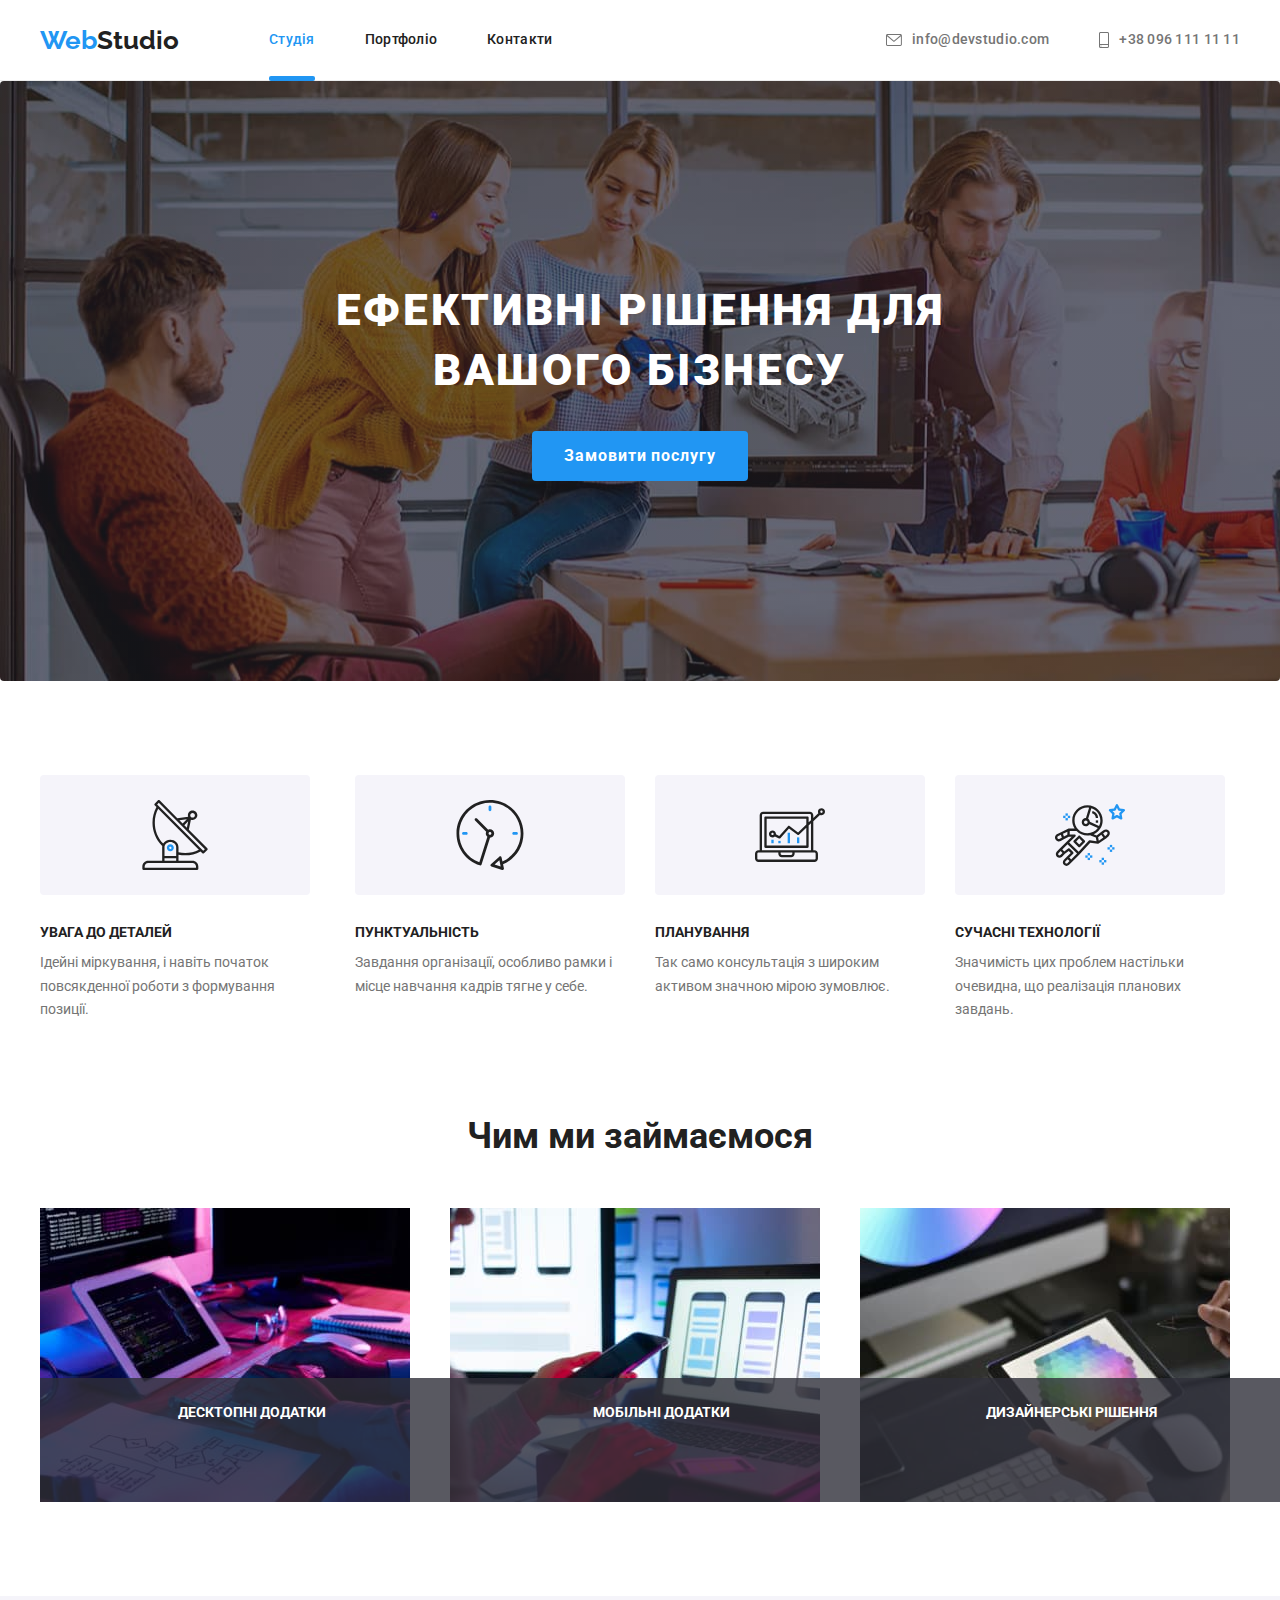
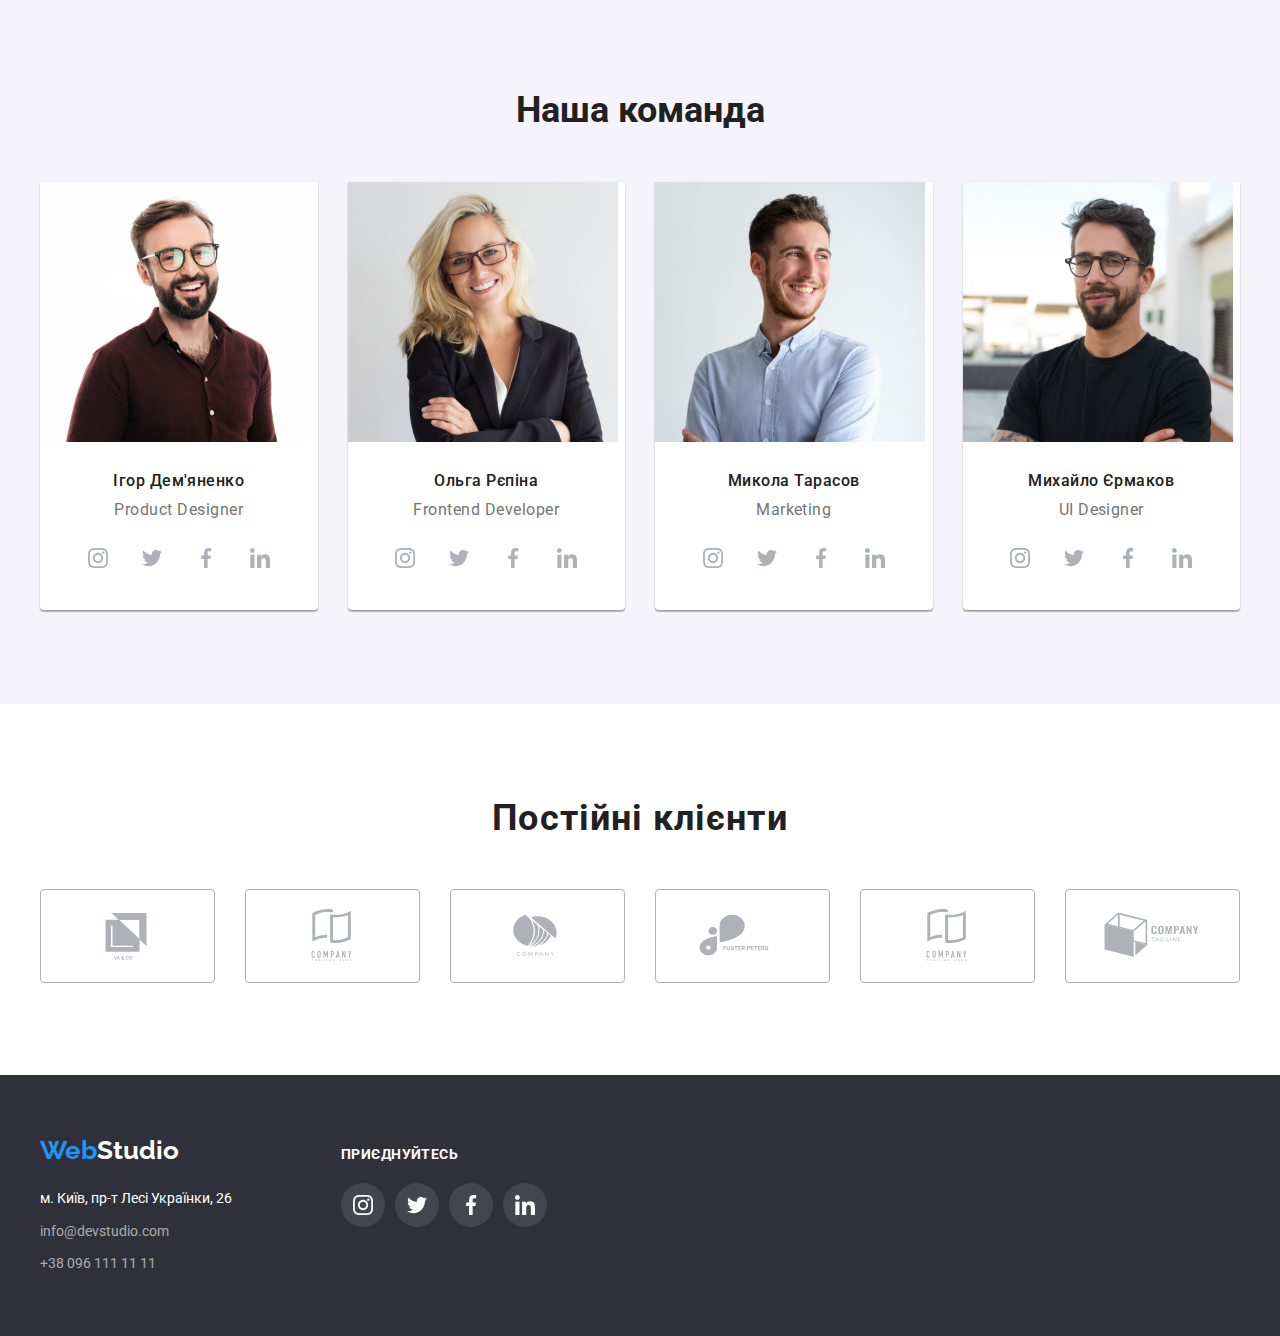
==== index.html @ 29f0654b "start" ====
<!DOCTYPE html>
<html lang="uk">
<head>
    <meta charset="UTF-8">
    <meta http-equiv="X-UA-Compatible" content="IE=edge">
    <meta name="viewport" content="width=device-width, initial-scale=1.0">
    <title>Студія</title>
    <link rel="preconnect" href="https://fonts.googleapis.com">
    <link rel="preconnect" href="https://fonts.gstatic.com" crossorigin>
    <link href="https://fonts.googleapis.com/css2?family=Raleway:wght@700&family=Roboto:wght@400;500;700;900&display=swap" rel="stylesheet">
    <link rel="stylesheet" href="https://cdnjs.cloudflare.com/ajax/libs/modern-normalize/1.1.0/modern-normalize.min.css"
        integrity="sha512-wpPYUAdjBVSE4KJnH1VR1HeZfpl1ub8YT/NKx4PuQ5NmX2tKuGu6U/JRp5y+Y8XG2tV+wKQpNHVUX03MfMFn9Q=="
        crossorigin="anonymous" referrerpolicy="no-referrer" />
    <link rel="stylesheet" href="./css/styles.css">
    <link rel="stylesheet" href="./css/reset.css">
</head>
<body>
    <!-- header -->
    <header class="header">
        <div class="countainer">
        <div class="main-nav">
            <nav class="main-nav">
                <a class="main-logo" href="./index.html">
                    <span lang="en" class="web">Web</span><span lang="en" class="studio">Studio</span>
                </a>
                <ul class="site-nav list">
                    <li class="item"><a href="./index.html" class="link current" style="padding: 24px 0 25px 0;">Студія</a></li>
                    <li class="item"><a href="./portfolio.html" class="link" style="padding: 24px 0 25px 0;">Портфоліо</a></li>
                    <li class="item"><a href="" class="link" style="padding: 24px 0 25px 0;">Контакти</a></li>
                </ul>
            </nav>
            <ul class="contact auth-nav">
                <li class="item">
                    <a href="mailto:info@devstudio.com" class="auth-link link">
                        <svg class="auth-icon" width="16" height="12px">
                            <use href="./images/icon.svg#icon-envelope"></use>
                        </svg> info@devstudio.com</a>
                </li>
                <li class="item">
                    <a href="tel:+380961111111" class="auth-link link">
                        <svg class="auth-icon" width="10px" height="16px">
                            <use href="./images/icon.svg#icon-smartphone"></use>
                        </svg> +38 096 111 11 11
                    </a>
                </li>
            </ul>
        </div>
        </div>
            
            
    </header>
    <!-- main -->
    <main>
        <section class="hero">
            <div class="countainer">
                <h1 class="hero-title">Ефективні рішення для вашого бізнесу</h1>
                <button type="button" class="hero-button" data-modal-open >Замовити послугу</button>
        </section>
        <section class="section">
            <div class="countainer">
                <h2 hidden> особливості </h2>
                <ul class="particular-list">
                    <li class="particular-item">
                        <div class="particular-content">
                            <svg class="particular-icon" width="70px" height="70px">
                                <use href="./images/icon.svg#icon-antenna-1"></use>
                            </svg>
                        </div>
                            <h3 class="particular-title">УВАГА ДО ДЕТАЛЕЙ</h3>
                            <p class="particular-txt">
                                Ідейні міркування, і навіть початок повсякденної роботи з формування позиції.
                            </p>
                    </li>
                    <li class="particular-item">
                        <div class="particular-content">
                            <svg class="particular-icon" width="70px" height="70px">
                                <use href="./images/icon.svg#icon-clock-1"></use>
                            </svg>
                        </div>
                            <h3 class="particular-title">ПУНКТУАЛЬНІСТЬ</h3>
                            <p class="particular-txt">
                                Завдання організації, особливо рамки і місце навчання кадрів тягне у себе.
                            </p>
                    </li>
                    <li class="particular-item">
                        <div class="particular-content">
                            <svg class="particular-icon" width="70px" height="70px">
                                <use href="./images/icon.svg#icon-diagram-1"></use>
                            </svg>
                        </div>
                            <h3 class="particular-title">ПЛАНУВАННЯ</h3>
                            <p class="particular-txt">
                                Так само консультація з широким активом значною мірою зумовлює.
                            </p>
                    </li>
                    <li class="particular-item">
                        <div class="particular-content">
                            <svg class="particular-icon" width="70px" height="70px">
                                <use href="./images/icon.svg#icon-astronaut-1"></use>
                            </svg>
                        </div>
                            <h3 class="particular-title">СУЧАСНІ ТЕХНОЛОГІЇ</h3>
                            <p class="particular-txt">
                                Значимість цих проблем настільки очевидна, що реалізація планових завдань.
                            </p>
                    </li>
            </div>
        </section>
        <section class="work">
            <div class="countainer">
                <h2 class="work-title">Чим ми займаємося</h2>
                <ul class="work-pic">
                    <li class="work-item">
                        <div class="work-bottom-wrap">
                            <img src="./images/first.jpg" alt="Десктопні додатки" width="370" />
                            <p class="work-bottom-text">Десктопні додатки</p>
                        </div>
                    </li>
                    <li class="work-item">
                        <div class="work-bottom-wrap">
                            <img src="./images/second.jpg" alt="мобільні додатки" width="370" />
                            <p class="work-bottom-text">Мобільні додатки</p>
                        </div>
                    </li>
                    <li class="work-item">
                        <div class="work-bottom-wrap">
                            <img src="./images/third.jpg" alt="дизайнерські рішення" width="370" />
                            <p class="work-bottom-text">Дизайнерські рішення</p>
                        </div>
                    </li>
                </ul>
            </div>
        </section>

        <section class="team section">
            <div class="countainer">
                <h2 class="team-title">Наша команда</h2>
                <ul class="team-pic">
                    <li class="team-item">
                        <img src="./images/Ihor.jpg" alt="Ihor" width="270" />
                        <div class="team-names">
                        <h3 class="name">Ігор Дем'яненко</h3>
                        <p class="job">Product Designer</p>
                        <ul class="name-soc-list list">
                            <li class="name-soc-item">
                                <a href="" class="name-soc-link link">
                                    <svg class="name-soc-icon" width="20px" height="20px">
                                        <use href="./images/icon.svg#icon-instagram"></use>
                                    </svg>
                                </a>
                            </li>
                            <li class="name-soc-item">
                                <a href="" class="name-soc-link link">
                                    <svg class="name-soc-icon" width="20px" height="20px">
                                        <use href="./images/icon.svg#icon-twitter"></use>
                                    </svg>
                                </a>
                            </li>
                            <li class="name-soc-item">
                                <a href="" class="name-soc-link link">
                                    <svg class="name-soc-icon" width="20px" height="20px">
                                        <use href="./images/icon.svg#icon-facebook"></use>
                                    </svg>
                                </a>
                            </li>
                            <li class="name-soc-item">
                                <a href="" class="name-soc-link link">
                                    <svg class="name-soc-icon" width="20px" height="20px">
                                        <use href="./images/icon.svg#icon-linkedin"></use>
                                    </svg>
                                </a>
                            </li>
                        </ul>
                        </div>
                    </li>
                    <li class="team-item">
                        <img src="./images/Olha.jpg" alt="Olha" width="270" />
                        <div class="team-names">
                        <h3 class="name">Ольга Рєпіна</h3>
                        <p class="job">Frontend Developer</p>
                        <ul class="name-soc-list list">
                            <li class="name-soc-item">
                                <a href="" class="name-soc-link link">
                                    <svg class="name-soc-icon" width="20px" height="20px">
                                        <use href="./images/icon.svg#icon-instagram"></use>
                                    </svg>
                                </a>
                            </li>
                            <li class="name-soc-item">
                                <a href="" class="name-soc-link link">
                                    <svg class="name-soc-icon" width="20px" height="20px">
                                        <use href="./images/icon.svg#icon-twitter"></use>
                                    </svg>
                                </a>
                            </li>
                            <li class="name-soc-item">
                                <a href="" class="name-soc-link link">
                                    <svg class="name-soc-icon" width="20px" height="20px">
                                        <use href="./images/icon.svg#icon-facebook"></use>
                                    </svg>
                                </a>
                            </li>
                            <li class="name-soc-item">
                                <a href="" class="name-soc-link link">
                                    <svg class="name-soc-icon" width="20px" height="20px">
                                        <use href="./images/icon.svg#icon-linkedin"></use>
                                    </svg>
                                </a>
                            </li>
                        </ul>
                        </div>
                    </li>
                    <li class="team-item">
                        <img src="./images/Nick.jpg" alt="Nick" width="270" />
                        <div class="team-names">
                        <h3 class="name">Микола Тарасов</h3>
                        <p class="job">Marketing</p>
                        <ul class="name-soc-list list">
                            <li class="name-soc-item">
                                <a href="" class="name-soc-link link">
                                    <svg class="name-soc-icon" width="20px" height="20px">
                                        <use href="./images/icon.svg#icon-instagram"></use>
                                    </svg>
                                </a>
                            </li>
                            <li class="name-soc-item">
                                <a href="" class="name-soc-link link">
                                    <svg class="name-soc-icon" width="20px" height="20px">
                                        <use href="./images/icon.svg#icon-twitter"></use>
                                    </svg>
                                </a>
                            </li>
                            <li class="name-soc-item">
                                <a href="" class="name-soc-link link">
                                    <svg class="name-soc-icon" width="20px" height="20px">
                                        <use href="./images/icon.svg#icon-facebook"></use>
                                    </svg>
                                </a>
                            </li>
                            <li class="name-soc-item">
                                <a href="" class="name-soc-link link">
                                    <svg class="name-soc-icon" width="20px" height="20px">
                                        <use href="./images/icon.svg#icon-linkedin"></use>
                                    </svg>
                                </a>
                            </li>
                        </ul>
                        </div>
                    </li>
                    <li class="team-item">
                        <img src="./images/Michael.jpg" alt="Michael" width="270" />
                        <div class="team-names">
                        <h3 class="name">Михайло Єрмаков</h3>
                        <p class="job">UI Designer</p>
                        <ul class="name-soc-list list">
                            <li class="name-soc-item">
                                <a href="" class="name-soc-link link">
                                    <svg class="name-soc-icon" width="20px" height="20px">
                                        <use href="./images/icon.svg#icon-instagram"></use>
                                    </svg>
                                </a>
                            </li>
                            <li class="name-soc-item">
                                <a href="" class="name-soc-link link">
                                    <svg class="name-soc-icon" width="20px" height="20px">
                                        <use href="./images/icon.svg#icon-twitter"></use>
                                    </svg>
                                </a>
                            </li>
                            <li class="name-soc-item">
                                <a href="" class="name-soc-link link">
                                    <svg class="name-soc-icon" width="20px" height="20px">
                                        <use href="./images/icon.svg#icon-facebook"></use>
                                    </svg>
                                </a>
                            </li>
                            <li class="name-soc-item">
                                <a href="" class="name-soc-link link">
                                    <svg class="name-soc-icon" width="20px" height="20px">
                                        <use href="./images/icon.svg#icon-linkedin"></use>
                                    </svg>
                                </a>
                            </li>
                        </ul>
                        </div>
                    </li>
                
                </ul>
            </div>
        </section>
        <section class= "regular-customers section">
            <div class="countainer">
                <h2 class="customers-title">Постійні клієнти</h2>
                <ul class="customers-list list">
                    <li class="customers-item">
                        <a href="" class="customers-link link">
                            <svg class="customers-icon" width="160" height="60">
                                <use href="./images/icon.svg#icon-ya-co">

                                </use>
                            </svg>
                        </a>
                    </li>
                    <li class="customers-item">
                        <a href="" class="customers-link link">
                            <svg class="customers-icon" width="160" height="60">
                                <use href="./images/icon.svg#icon-company-tagline"></use>
                            </svg>
                        </a>
                    </li>
                    <li class="customers-item">
                        <a href="" class="customers-link link">
                            <svg class="customers-icon" width="160" height="60">
                                <use href="./images/icon.svg#icon-company"></use>
                            </svg>
                        </a>
                    </li>
                    <li class="customers-item">
                        <a href="" class="customers-link link">
                            <svg class="customers-icon" width="160" height="60">
                                <use href="./images/icon.svg#icon-foster"></use>
                            </svg>
                        </a>
                    </li>
                    <li class="customers-item">
                        <a href="" class="customers-link link">
                            <svg class="customers-icon" width="160" height="60">
                                <use href="./images/icon.svg#icon-company-tagline"></use>
                            </svg>
                        </a>
                    </li>
                    <li class="customers-item">
                        <a href="" class="customers-link link">
                            <svg class="customers-icon" width="160" height="60">
                                <use href="./images/icon.svg#icon-Tag"></use>
                            </svg>
                        </a>
                    </li>
                </ul>
            </div>

        </section>
    </main>
    <!-- footer -->
    <footer class="page-footer ">
          <div class="countainer footer-countainer">
                <div class="footer-address">
                    <a href="./index.html">
                        <span lang="en" class="web">Web</span><span lang="en" class="studio-footer">Studio</span>
                    </a>
                    <address>
                        <ul class="address-page" style="font-style: normal;">
                            <li style="margin-bottom: 9px;">
                                <a class="street" href="https://goo.gl/maps/V4T1d4C4mNGTJnJD9" target="_blank" rel="noopener noreferrer"> м.
                                    Київ, пр-т Лесі Українки, 26</a>
                            </li>
                            <li style="margin-bottom: 9px;">
                                <a class="link" href="mailto:info@devstudio.com">info@devstudio.com</a>
                            </li>
                            <li>
                                <a class="link" href="tel:+380961111111">+38 096 111 11 11</a>
                            </li>
                        </ul>
                    </address>
                </div>
                <div class="footer-social">
                    <h2 class="soc-title">приєднуйтесь</h2>
                    <ul class="footer-soc-list">
                        <li class="footer-soc-item">
                            <a href="" class="footer-soc-link link">
                                <svg class="footer-soc-icon" width="20" height="20">
                                    <use href="./images/icon.svg#icon-instagram"></use>
                                </svg>
                            </a>
                        </li>
                        <li class="footer-soc-item"><a href="" class="footer-soc-link link">
                                <svg class="footer-soc-icon" width="20" height="20">
                                    <use href="./images/icon.svg#icon-twitter"></use>
                                </svg>
                            </a>
                        </li>
                        <li class="footer-soc-item">
                            <a href="" class="footer-soc-link link">
                                <svg class="footer-soc-icon" width="20" height="20">
                                    <use href="./images/icon.svg#icon-facebook"></use>
                                </svg>
                            </a>
                        </li>
                        <li class="footer-soc-item">
                            <a href="" class="footer-soc-link link">
                                <svg class="footer-soc-icon" width="20" height="20">
                                    <use href="./images/icon.svg#icon-linkedin"></use>
                                </svg>
                            </a>
                        </li>
                    </ul>
                </div>
          </div>
    </footer>
    <div div class="backdrop is-hidden" data-modal>
        <div class="modal">
    
            <button type="button" class="button-look" data-modal-close><svg class="button-hero-icon" width="11px"
                    height="11px">
                    <use href="./images/x.svg#icon-Vector"></use>
                </svg></button>
        </div>
    </div>
    </div>
    <script src="https://unpkg.com/aos@2.3.1/dist/aos.js"></script>
    <script>
        AOS.init();
    </script>
    <script src="./js/modal.js"></script>
</body>
</html>
---- css/styles.css ----
body {
font-family: 'Roboto', sans-serif;
background-color: #fff;
color: #757575;
}

:root {
    --brand-color: #212121;
    --bluebrand-clor: #2196f3;
    --discription-color: #757575; 
    --margin-bottom:10px;
}

ul {
    list-style: none;
}

a {
    text-decoration: none;
}
/* logo*/

.web {
    color: var(--bluebrand-clor);
    font-family: 'Raleway';
    font-style: normal;
    font-weight: 700;
    font-size: 26px;
    line-height: 1.19;
}

.studio {
    color: var(--brand-color);
    font-family: 'Raleway';
    font-style: normal;
    font-weight: 700;
    font-size: 26px;
    line-height: 1.19;
}

/* nav */

.countainer {
    height: 100%;
    width: 1200px;
    padding: 0 15px;
    margin: 0 auto;
}

.section {
    padding-top: 94px;
    padding-bottom: 94px;
}

.header {
    height: 80px;
    border-bottom: 1px solid #ECECEC;
}

.main-nav {
    height: 100%;
    display: flex;
    align-items: center;
}

.site-nav {
   display: flex; 
   margin-left: 90px;
}

.site-nav .item  + .item {
    margin-left: 50px;
}


.site-nav .link {
    position: relative;
    display: block;

    color: var(--brand-color);
    font-weight: 500;
    font-size: 14px;
    line-height: 1.14;
    letter-spacing: 0.02em;
}


.site-nav .link:hover,
.site-nav .link:focus {
    color: var(--bluebrand-clor);
}

.site-nav .link.current {
    color: var(--bluebrand-clor);
}

.link.current::after {
    position: absolute;
    display: inline;
    content: "";
    background-color: var(--bluebrand-clor);
    /* font-weight: 500;
    font-size: 14px;
    line-height: 1.14; */
    top: 68px;
    left: 0;
    width: 100%;
    height: 5px;
    border-radius: 2px;
}

.auth-link {
    display: flex;
    justify-content: center;
    align-items: center;
    color: var(--discription-color);
    font-weight: 500;
    font-size: 14px;
    line-height: 1.14;
    letter-spacing: 0.02em;
    
}

.auth-icon {
    margin-right: 10px;
    fill: var(--discription-color);
    
}

.auth-link:hover,
.auth-link:focus {
    color: var(--bluebrand-clor);

}

.auth-link:hover .auth-icon,
.auth-link:focus .auth-icon {
    fill: var(--bluebrand-clor);
    
}

.auth-nav {
  display: flex; 
  margin-left: auto; 
}

.auth-nav .item + .item {
    margin-left: 50px;

}

/* .auth-nav .link {
    color: var(--discription-color);
    font-weight: 500;
    font-size: 14px;
    line-height: 1.14;
}

.auth-nav .link:hover,
.auth-nav .link:focus {
    color: var(--bluebrand-clor);
} */


.hero {
    text-align: center;
    padding: 200px 0;
    border-radius: 4px;
    border: 0;
    margin: 0 auto;
    max-width: 1600px;

    background-image: linear-gradient(rgba(47, 48, 58, 0.4), rgba(47, 48, 58, 0.4)),
     url(../images/bg.jpg);
}
.hero-title {
    width: 696px;
    margin:auto;
    text-align: center;
    margin-bottom: 30px;

    text-transform: uppercase;
    color: #FFFFFF;
    font-weight: 900;
    font-size: 44px;
    line-height: 1.36;
    letter-spacing: 0.06em;
}

.hero-button {
    color: #FFFFFF;
    background-color: var(--bluebrand-clor);
    font-weight: 700;
    font-size: 16px;
    line-height: 1.87;
    cursor: pointer;
    letter-spacing: 0.06em;
    width: 216px;
    height: 50px;
    border-radius: 4px;
    border: none;
    transition: opacity 250ms cubic-bezier(0.4, 0, 0.2, 1);
    

}

.backdrop {
    width: 100%;
    height: 100%;
    position: fixed;
    top: 0%;
    background-color: rgba(0, 0, 0, 0.1);
    transition: opasity 2s;
    opacity: 1;
    transition: opacity 250ms cubic-bezier(0.4, 0, 0.2, 1);
}

.backdrop.is-hidden {
    opacity: 0;
    pointer-events: none;
}

.backdrop.is-hidden .modal {
    transform: scale(0.9);
    transition: transform 250ms cubic-bezier(0.4, 0, 0.2, 1);
}

.modal {
    width: 528px;
    min-height: 581px;
    background-color: #FFFFFF;
    border-radius: 4px;
    position: absolute;
    top: 50%;
    left: 50%;
    transform: scale(1) translate(-50%, -50%);
    transition: transform 250ms cubic-bezier(0.4, 0, 0.2, 1);
}

.button-look {
    background-color: transparent;
    border-radius: 50%;
    border: 1px solid rgba(0, 0, 0, 0.1);
    position: absolute;
    width: 30px;
    height: 30px;
    top: 10px;
    right: 10px;
}

/* .is-hidden {
    opacity: 0;
    pointer-events: none;
    visibility: hidden;
} */

.particular {
    padding-top: 47px;
    padding-bottom: 47px;
}


.particular-list {
    display: flex;
    gap: 30px;
}

.particular-list:not(:last-child) {
    margin-right: 30px;
}

.particular-content {
    background-color: #F5F4FA;
    width: 270px;
    height: 120px;
    display: flex;
    margin-bottom: 30px;
    align-items: center;
    justify-content: center;
    border-radius: 4px;

}


.particular-title {
    margin-bottom: var(--margin-bottom);

    color: var(--brand-color);
    font-style: normal;
    font-weight: 700;
    font-size: 14px;
    line-height: 1.14;
    
}

.particular-txt {
    color: var(--discription-color);
    font-size: 14px;
    line-height: 1.71;
    letter-spacing: 0.03;
    /* width: 270px; */
}

.work {
    padding-bottom: 94px;
}

.work-title {
    margin-bottom: 50px;
    text-align: center;

    color: var(--brand-color);
    font-weight: 700;
    font-size: 36px;
    line-height: 1.16;
}

.work-pic {
    display: flex;
    flex-wrap: wrap;
    
}


.work-item {
    width: calc((100% - 60px) / 3);
    
}

.work-item:not(:last-child) {
    margin-right: 30px;
}

.work-bottom-wrap {
    position: relative;

}

.work-bottom-text {
    position: absolute;
    bottom: 0;
    left: 0;
    color: #FFFFFF;
    background-color: rgba(47, 48, 58, 0.8);
    font-size: 14px;
    line-height: 1.14;
    font-weight: 700;
    text-transform: uppercase;
    padding: 27px;
    height: 70px;
    width: 370px;
    display: flex;
    text-align: center;
    justify-content: center;
}

.team {
    background-color: #F5F4FA;

}

.team-title {
    margin-bottom: 50px;
    text-align: center;

    color: var(--brand-color);
    font-weight: 700;
    font-size: 36px;
    line-height: 1.16;
}

.team-pic {
    display: flex;
    flex-wrap: wrap;
    margin: -15px;
}

.team-item {
    background: #FFFFFF;
    text-align: center;
    box-shadow: 0px 1px 3px rgba(0, 0, 0, 0.12), 0px 1px 1px rgba(0, 0, 0, 0.14), 0px 2px 1px rgba(0, 0, 0, 0.2);
    border-radius: 0px 0px 4px 4px;
    width: calc((100% - 120px) / 4);
    margin: 15px;
}

.team-names {
    padding: 30px 30px;
    text-align: center;
    justify-content: center;

}

.name {
    margin-bottom: var(--margin-bottom);

    color: var(--brand-color); 
    font-weight: 500;
    font-size: 16px;
    line-height: 1.18;
    text-align: center;
    letter-spacing: 0.03em;
}

.job {
    font-weight: 400;
    font-size: 16px;
    line-height: 1.18;
    text-align: center;
    letter-spacing: 0.03em;
    margin-bottom: 16px;

    
}

.name-soc-list {
    display: flex;
    justify-content: center;
    gap: 10px;
    
}

.name-soc-item {
    width: 44px;
    height: 44px;
    

}

.name-soc-link {
    width: 100%;
    height: 100%;
    display: flex;
    align-items: center;
    justify-content: center;
    border-radius: 50%;
    background-color: #FFFFFF;
    transition: background-color 0.25s ease-in-out;
}

.name-soc-icon {
    fill:  #AFB1B8;
    
}

.name-soc-link:hover, 
.name-soc-link:focus {
    background-color: var(--bluebrand-clor);
    
}

.name-soc-link:hover .name-soc-icon {
    fill: #FFFFFF;
    
}
.name-soc-link:focus .name-soc-icon {
    fill:  #FFFFFF;
    
}


.customers-title {
    margin-bottom: 50px;
    text-align: center;

    color: var(--brand-color);
    font-weight: 700;
    font-size: 36px;
    line-height: 1.16;
    letter-spacing: 0.03em;
}

.customers-list {
    display: flex;
    gap: 30px;  
}

.customers-item {
    width: calc((100% - 150px)/6);
    height: 92px; 
}

.customers-link {
    height: 100%;
    border: 1px solid #AFB1B8;
    border-radius: 4px;
    display: flex;
    align-items: center;
    justify-content: center;
    transform: scale(1);
    transition: transform 250ms ease-in-out;
}

.customers-icon {
    fill: #AFB1B8;
}

.customers-link:hover,
.customers-link:focus {
    border-color: var(--bluebrand-clor);
    
}

.customers-link:hover .customers-icon{
    fill: var(--bluebrand-clor);
    transform: scale(1);
    transition: transform 250ms ease-in-out;
    
}
.customers-link:focus .customers-icon {
    fill: var(--bluebrand-clor);
    transform: scale(1);
    transition: transform 250ms ease-in-out;
    
}

/* footer */
.page-footer {
    padding-bottom: 60px;
    padding-top: 60px;
    
    background-color: #2F303A;
    font-style: normal;
}
.footer-countainer {
    display: flex;
    align-items: baseline;
}


.footer-address {
    max-width: 231px;
    width: 100%;
    margin-right: 70px;
}

.address-page {
    margin-top: 20px;
}

.street {
    font-style: normal;
    color: #FFFFFF;
    font-size: 14px;
    line-height: 1.71;
}

.address-page .link {
    color:rgba(255, 255, 255, 0.6);
    font-size: 14px;
    line-height: 1.71;
    transition: background-color 0.25s ease-in-out;
}

.address-page .link:hover,
.address-page .link:focus {
    color: var(--bluebrand-clor);
    
}

.studio-footer{
    color: #FFFFFF;
    font-family: 'Raleway';
    font-weight: 700;
    font-size: 26px;
    line-height: 1.2;
    margin-bottom: 20px;
}

.soc-title {
    color: #FFFFFF;
    margin-bottom: 20px;

    font-weight: 700;
    font-size: 14px;
    line-height: 1.14;
    letter-spacing: 0.03em;
    text-transform: uppercase;
    
}

.footer-soc-list{ 
    display: flex;
    align-items: center;
    justify-content: center;
    
}

.footer-soc-link {
    display: flex;
    align-items: center;
    justify-content: center;
    width: 44px;
    height: 44px;
    border-radius: 50%;
    background-color:rgba(255, 255, 255, 0.1);
    transition: background-color 0.25s ease-in-out;
    
}

.footer-soc-item:not(:last-child) {
    margin-right: 10px;
}

.footer-soc-link:hover,
.footer-soc-link:focus {
    background-color: var(--bluebrand-clor);
    
}

.footer-soc-link:hover
.footer-soc-link:focus .footer-soc-icon {
    fill: #FFFFFF;
    
}

.footer-soc-icon {
    fill: #FFFFFF;
    
}

.marg-button {
    display: flex;
     text-align: center;
    justify-content: center;
    flex-wrap: wrap;
    
}
    
.all-button {
    text-align: center;
    justify-content: center;
    display: flex;
    flex-wrap: wrap;
    border-radius: 4px;
    margin-bottom: 50px;
    
    
}


.main-button {
    color:var(--brand-color) ;
    background-color: #F5F4FA;
    font-weight: 500;
    font-size: 16px;
    line-height: 1.62;
    cursor: pointer;
    border: 0;
    border-radius: 4px;
    padding: 6px 22px;
    transition: background-color 0.25s ease-in-out;
    
}

.button-item:hover,
.button-item:focus {
    box-shadow: 0px 1px 1px rgba(0, 0, 0, 0.12), 0px 4px 4px rgba(0, 0, 0, 0.06), 1px 4px 6px rgba(0, 0, 0, 0.16);
    transition: transform 250ms cubic-bezier(0.4, 0, 0.2, 1);
}

.button-item:not(:last-child) {
    margin-right: 8px;
}




.main-button:hover,
.main-button:focus {
    color: #fff;
    background-color: var(--bluebrand-clor);
    
}

.project {
    display: flex;
    flex-wrap: wrap;
    gap: 30px;
    

}

.project-item {
    width: calc((100% - 90px) / 3);
    border: 1px solid #EEEEEE;
    border: none;
}



.project-item:hover{
    box-shadow: 0px 1px 1px rgba(0, 0, 0, 0.12), 0px 4px 4px rgba(0, 0, 0, 0.06), 1px 4px 6px rgba(0, 0, 0, 0.16);
    transition: transform 250ms cubic-bezier(0.4, 0, 0.2, 1);
}

.project-bottom-link:hover .project-bottom-text {
    transform: translateY(0%);
    transition: transform 250ms cubic-bezier(0.4, 0, 0.2, 1);
}

.project-bottom-info {
    position: relative;
    overflow: hidden;
}

.project-bottom-text {
    position: absolute;
    top: 0;
    left: 0;
    color: rgba(255, 255, 255, 1);
    background-color: rgba(33, 150, 243, 0.9);
    line-height: 1.5;
    letter-spacing: 0.03em;
    padding: 63px;
    height: 100%;
    width: 370px;
    
    transform: translateY(100%);
    transition: transform 250ms cubic-bezier(0.4, 0, 0.2, 1);
}

.project-product {
    line-height: 30px;
    letter-spacing: 0.03em;
    color: var(--discription-color);
}

.card-name {
    display: block;
    padding: 20px 24px;
    text-align: start;
    border: 1px solid #EEEEEE;
    border-top: 0;
    
}

.project-titel{
    margin-bottom: 4px;
    
    color: var(--brand-color);
    font-weight: 700;
    font-size: 18px;
    line-height: 2;
    white-space: nowrap;
    letter-spacing: 0.06em;
}
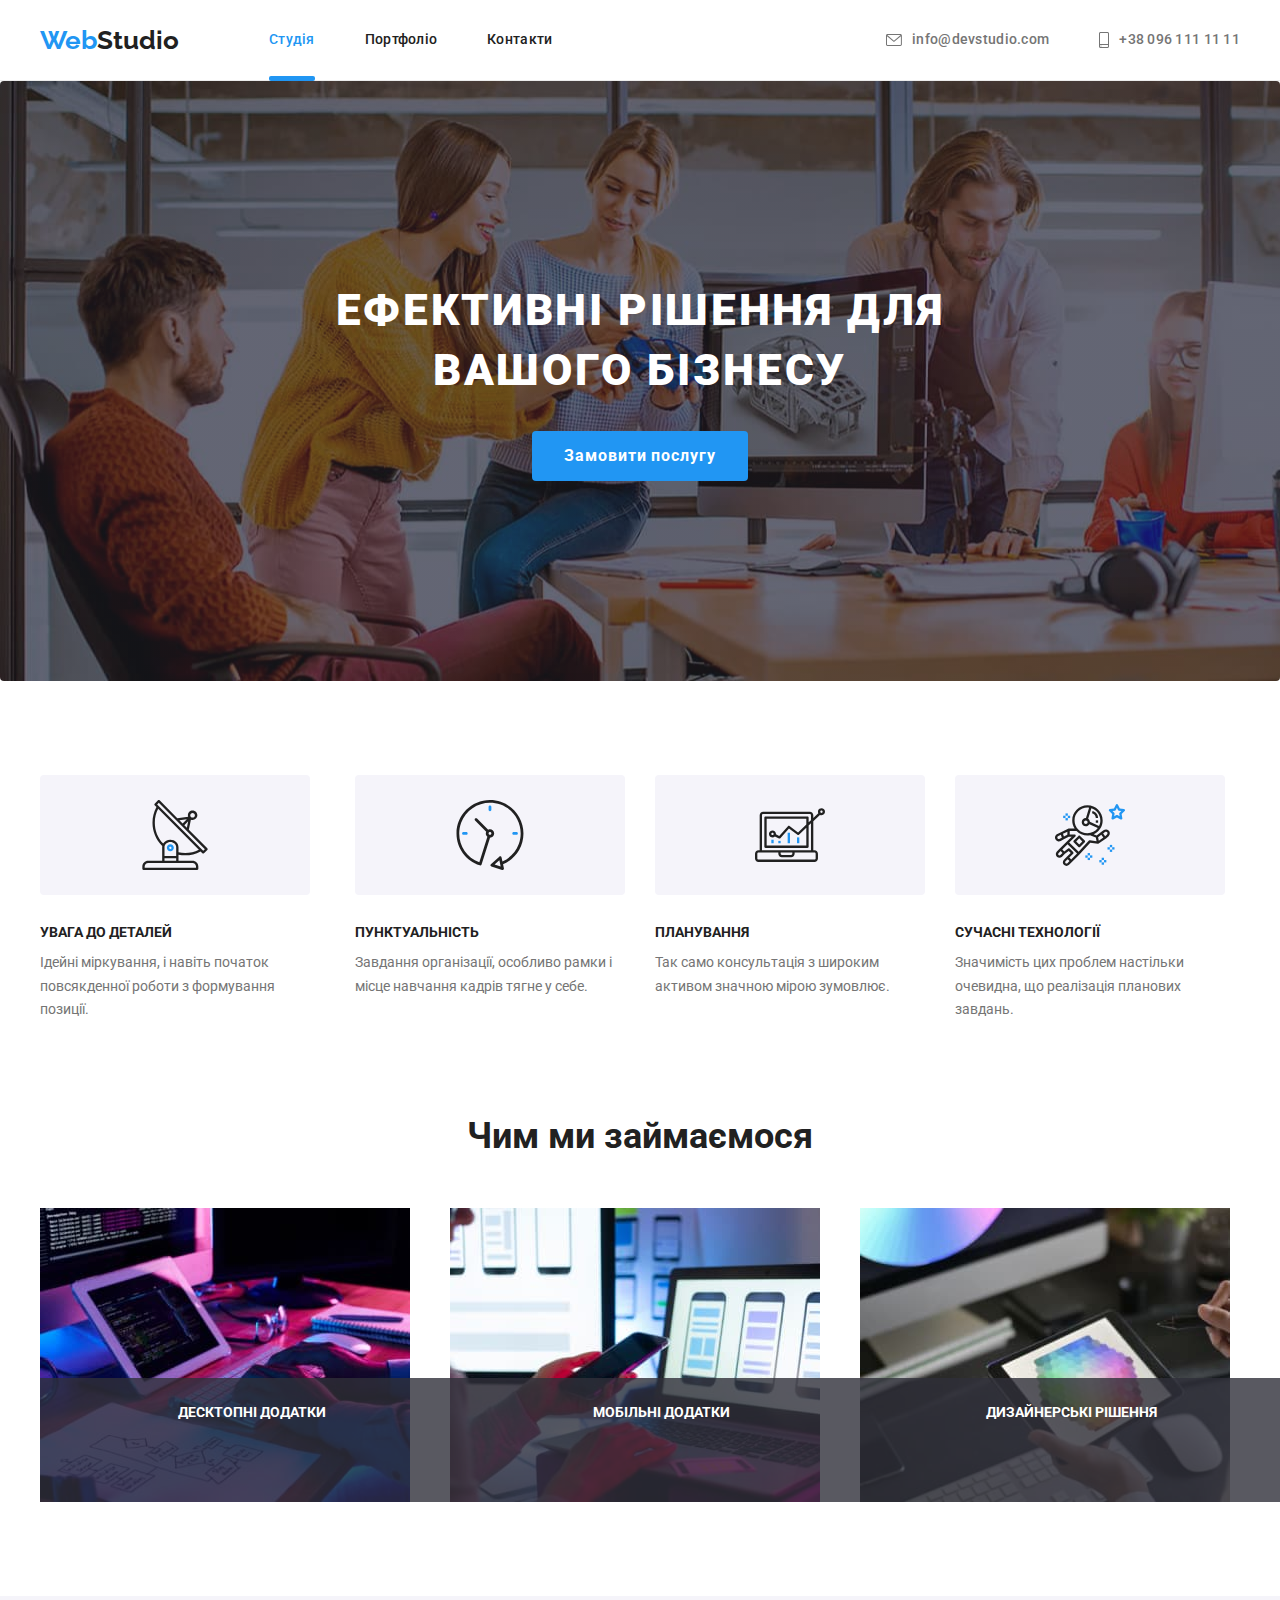
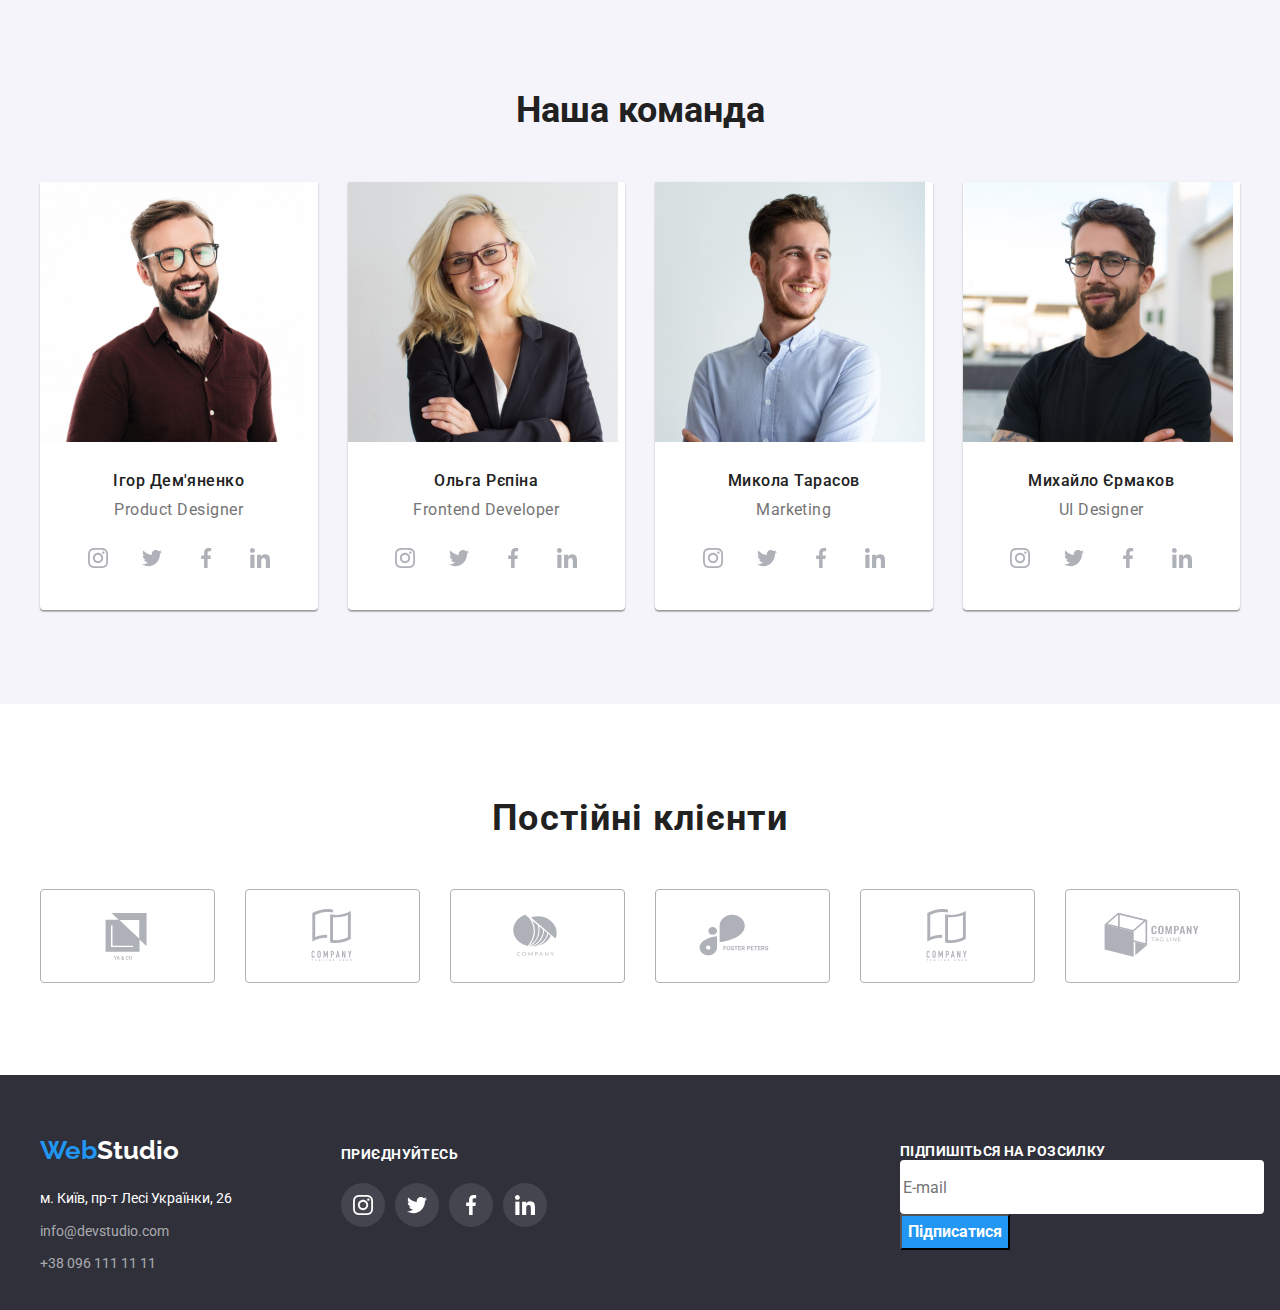
==== commit 0cdb3ed7: "home" ====
--- a/index.html
+++ b/index.html
@@ -396,14 +396,98 @@
                     </ul>
                 </div>
           </div>
+          <div class="subscribe">
+            <div class="vid">
+                <h2 class="subscribe-title">Підпишіться на розсилку</h2>
+            </div>
+            <form class="footer-form">
+                <input 
+                type="email"
+                class="input-footer"
+                name="footer-email"
+                id="footer-email"
+                placeholder="E-mail"
+                >
+                <button type="submit" class="subscribe-button">Підписатися</button>
+            </form>
+          </div>
     </footer>
-    <div div class="backdrop is-hidden" data-modal>
+    <div div class="backdrop is-hidden" data-modal><svg class="" width="24" height="24">
+        <use></use>
+    </svg>
         <div class="modal">
     
             <button type="button" class="button-look" data-modal-close><svg class="button-hero-icon" width="11px"
                     height="11px">
                     <use href="./images/x.svg#icon-Vector"></use>
                 </svg></button>
+                <p class="modal-title">Залиште свої дані, ми вам передзвонимо</p>
+                <form class="modal-form">
+                    <label class="modal-label">
+                        <span class="modal-label-text">Ім'я</span>
+                        <span class="modal-input-wrap">
+                        <input 
+                        type="text" 
+                        class="modal-input" 
+                        name="user-name" 
+                        minlength="2" 
+                        required 
+                        />
+                        <svg class="modal-input-icon" width="18" height="18">
+                            <use href="./images/icon.svg#icon-person-black-18dp-1" ></use>
+                        </svg>
+                        </span>
+                    </label>
+                    <div class="modal-field">
+                        <label class="modal-label-text" for="user-tel">Телефон</label>
+                        <div class="modal-input-wrap">
+                            <input type="tel" class="modal-input" name="user-tel" id="user-tel" />
+                            <svg class="modal-input-icon" width="18" height="18">
+                                <use href="./images/icon.svg#icon-phone-black-18dp-1"></use>
+                            </svg>
+                        </div>
+                    </div>
+                    <div class="modal-field">
+                    <label class="modal-label-text" for="user-email"
+                    >Пошта</label>
+                    <div class="modal-input-wrap">
+                        <input 
+                        type="email" 
+                        class="modal-input" 
+                        name="user-email" 
+                        id="user-email" 
+                        />
+                        <svg class="modal-input-icon" width="18" height="18">
+                            <use href="./images/icon.svg#icon-email-black-18dp-1"></use>
+                        </svg>
+                        </div>
+                        </div>
+                        <div class="modal-field">
+                            <label class="modal-label-text" for="user-text"
+                            >Коментар</label>
+                            <textarea 
+                            name="user-text" 
+                            id="user-text" 
+                            class="modal-textarea" 
+                            placeholder="Введіть текст"
+                            ></textarea>
+                        </div>
+                        <div class="modal-field">
+                            <input 
+                            type="checkbox" 
+                            name="policy" id="policy" 
+                            class="input-check visually-hidden" 
+                            />
+                            <label for="policy" class="check-text">
+                                <span>
+                                    <svg class="check-icon" width="16" height="15">
+                                        <use href="./images/icon.svg#icon-Vector"></use>
+                                    </svg>
+                                </span>
+                                Погоджуюся з розсилкою та приймаю Умови договору</label>
+                        </div>
+                        <button type="submit" class="button-modal-button">Відправити</button>
+                </form>
         </div>
     </div>
     </div>
--- a/css/styles.css
+++ b/css/styles.css
@@ -225,6 +225,10 @@
     transition: transform 250ms cubic-bezier(0.4, 0, 0.2, 1);
 }
 
+.button-hero-icon:hover {
+    fill: var(--bluebrand-clor);
+}
+
 .modal {
     width: 528px;
     min-height: 581px;
@@ -235,6 +239,7 @@
     left: 50%;
     transform: scale(1) translate(-50%, -50%);
     transition: transform 250ms cubic-bezier(0.4, 0, 0.2, 1);
+    padding: 40px;
 }
 
 .button-look {
@@ -248,6 +253,161 @@
     right: 10px;
 }
 
+.modal-title {
+    font-weight: 700;
+    font-size: 20px;
+    line-height: 1.15;
+    text-align: center;
+    letter-spacing: 0.03em;
+    color: #212121;
+    margin-bottom: 12px;
+}
+
+.modal-field,
+.modal-label {
+    display: block;
+    margin-bottom: 20px;
+}
+
+.modal-input-wrap {
+    position: relative;
+}
+
+.modal-input {
+    width: 100%;
+    height: 45px;
+    border: 1px solid rgba(33, 33, 33, 0.2);
+    border-radius: 4px;
+    font-size: 14px;
+    color: rgba(117, 117, 117, 1);
+    padding-left: 30px;
+}
+
+.modal-input-icon {
+    position: absolute;
+    left: 12px;
+    top: 50%;
+    transform: translateY(-50%);
+}
+
+.modal-input:focus {
+    outline-color: var(--bluebrand-clor);
+}
+
+.modal-input:focus+.modal-input-icon {
+    fill: var(--bluebrand-clor);
+}
+
+
+.modal-label-text {
+    font-size: 12px;
+    margin-bottom: 5px;
+    display: block;
+    color: rgba(117, 117, 117, 1);
+}
+
+.modal-textarea {
+    width: 448px;
+    height: 120px;
+    left: 576px;
+    top: 519px;
+    border: 1px solid rgba(33, 33, 33, 0.2);
+    border-radius: 5px;
+    resize: none;
+    padding: 10px;
+}
+
+.modal-textarea:focus {
+    outline-color: var(--bluebrand-clor);
+}
+
+.modal-textarea::placeholder {
+    padding: 12px 16px;
+    font-weight: 400;
+    font-size: 12px;
+    line-height: 1.16px;
+    letter-spacing: 0.01em;
+}
+
+.check-text {
+    font-size: 12px;
+    font-weight: 400;
+    line-height: 1.16;
+    letter-spacing: 0.03em;
+    height: 24px;
+    color: rgba(117, 117, 117, 1);
+    display: flex;
+    position: relative;
+    align-items: center;
+}
+
+.check-text span {
+    width: 16px;
+    height: 15px;
+    border: 1px solid rgba(33, 33, 33, 1);
+    display: block;
+    border-radius: 4px;
+    margin-right: 5px;
+    display: flex;
+    align-items: center;
+    justify-content: center;
+    fill: transparent;
+}
+
+
+
+.input-check:focus+.check-text span {
+    border-color: var(--bluebrand-clor);
+}
+
+.input-check:checked +.check-text span {
+    background-color: var(--bluebrand-clor);
+    border-color: transparent;
+    fill: #ffffff;
+}
+
+
+.button-modal-button {
+    width: 200px;
+    height: 50px;
+    left: 700px;
+    top: 713px;
+    align-items: center;
+    justify-content: center;
+    margin-left: 124px;
+    font-weight: 700;
+    font-size: 16px;
+    line-height: 1.87;
+    letter-spacing: 00.06em;
+    background: var(--bluebrand-clor);
+    color: #FFFFFF;
+    border: none;
+    border-radius: 4px;
+    box-shadow: 0px 4px 4px rgba(0, 0, 0, 0.15);
+
+}
+
+.button-modal-button:hover,
+.button-modal-button:focus {
+    background: var(--bluebrand-clor);
+    box-shadow: 0px 4px 4px rgba(0, 0, 0, 0.15);
+}
+
+.visually-hidden {
+    position: absolute;
+    width: 1px;
+    height: 1px;
+    margin: -1px;
+    border: 0;
+    padding: 0;
+
+
+    white-space: nowrap;
+    clip-path: inset(100%);
+    clip: rect(0 0 0 0);
+    overflow: hidden;
+}
+
 /* .is-hidden {
     opacity: 0;
     pointer-events: none;
@@ -617,6 +777,43 @@
 .footer-soc-icon {
     fill: #FFFFFF;
     
+}
+
+.subscribe {
+    padding-left: 900px;
+    margin-top: -132px;
+}
+
+
+
+.subscribe-title {
+    font-weight: 700;
+    font-size: 14px;
+    line-height: 1.14;
+    letter-spacing: 0.03em;
+    text-transform: uppercase;
+    color: #FFFFFF;
+    
+    
+}
+
+.input-footer {
+    width: 358px;
+    height: 50px;
+    left: 815px;
+    top: 2784px;
+    border: 1px solid rgba(255, 255, 255, 0.3);
+    border-radius: 4px;
+
+}
+
+.subscribe-button {
+    color: #FFFFFF;
+    background-color: var(--bluebrand-clor);
+    font-weight: 700;
+    font-size: 16px;
+    line-height: 30px;
+
 }
 
 .marg-button {
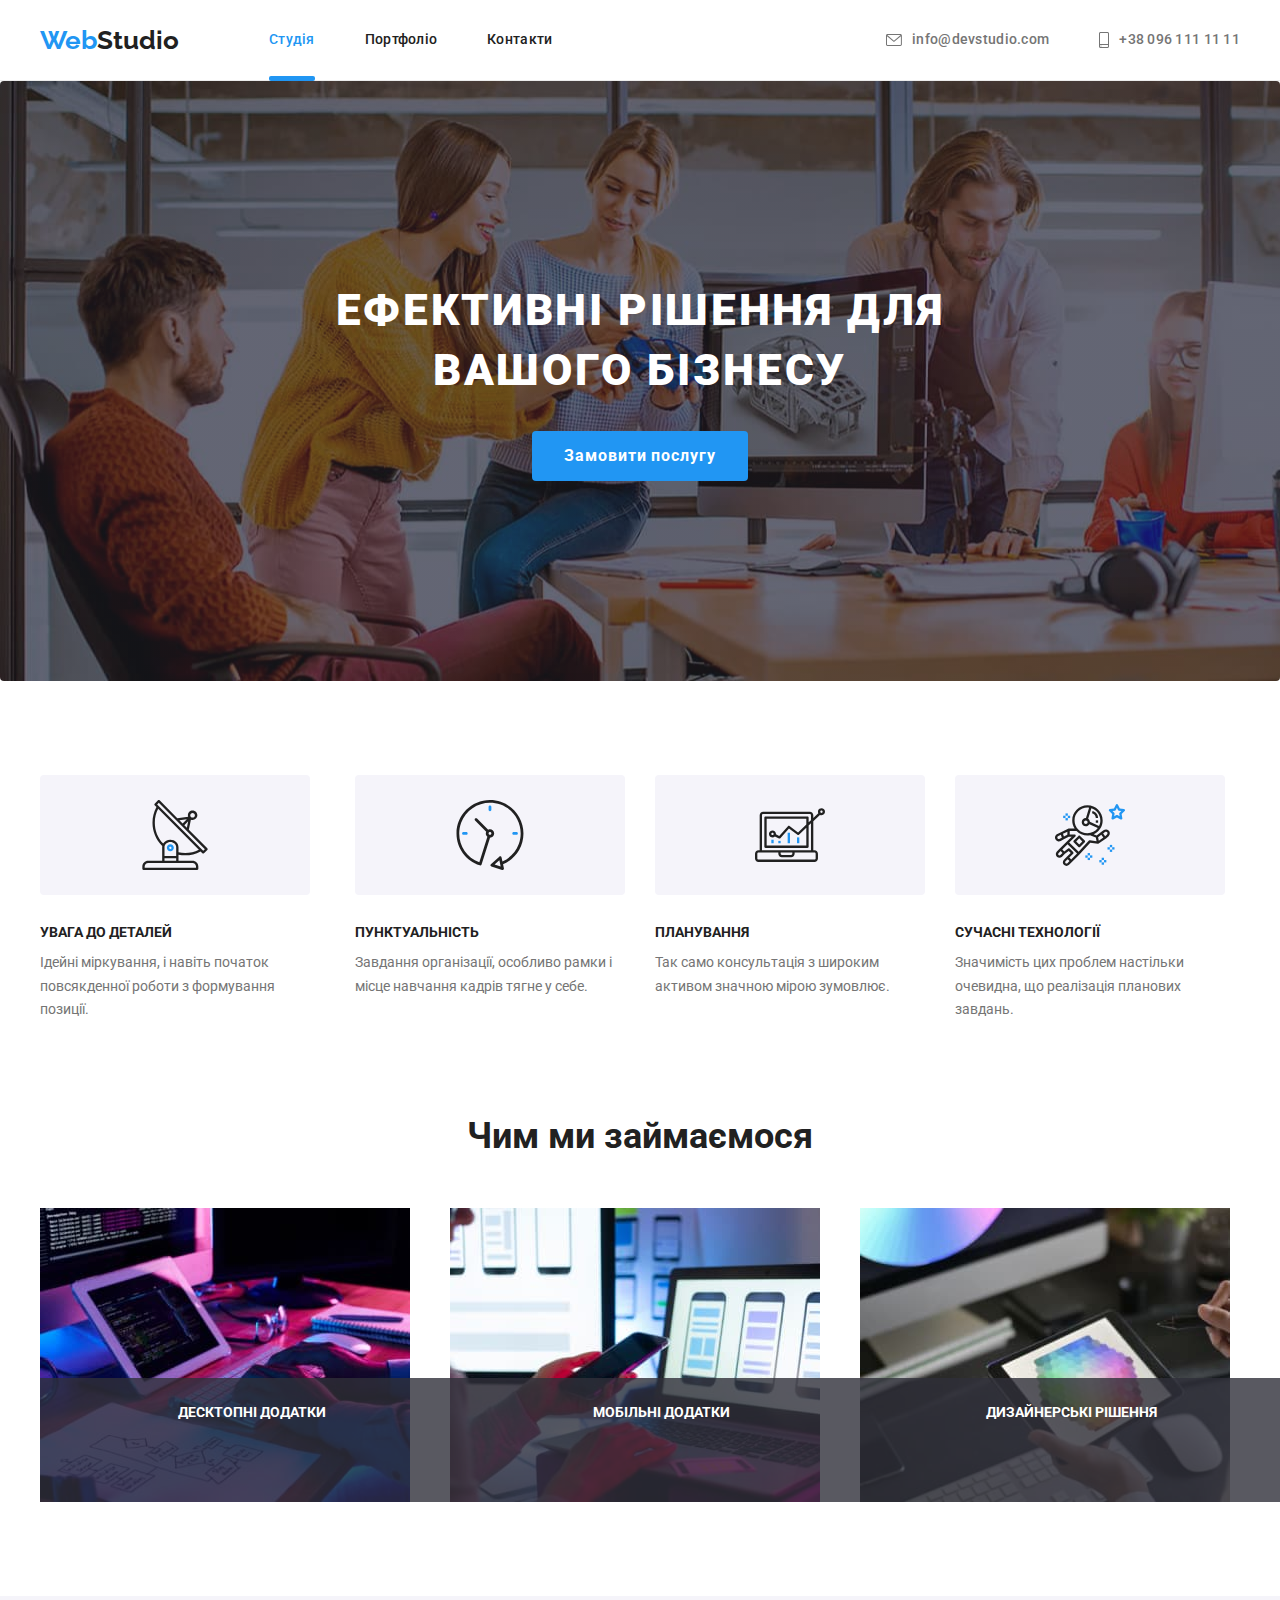
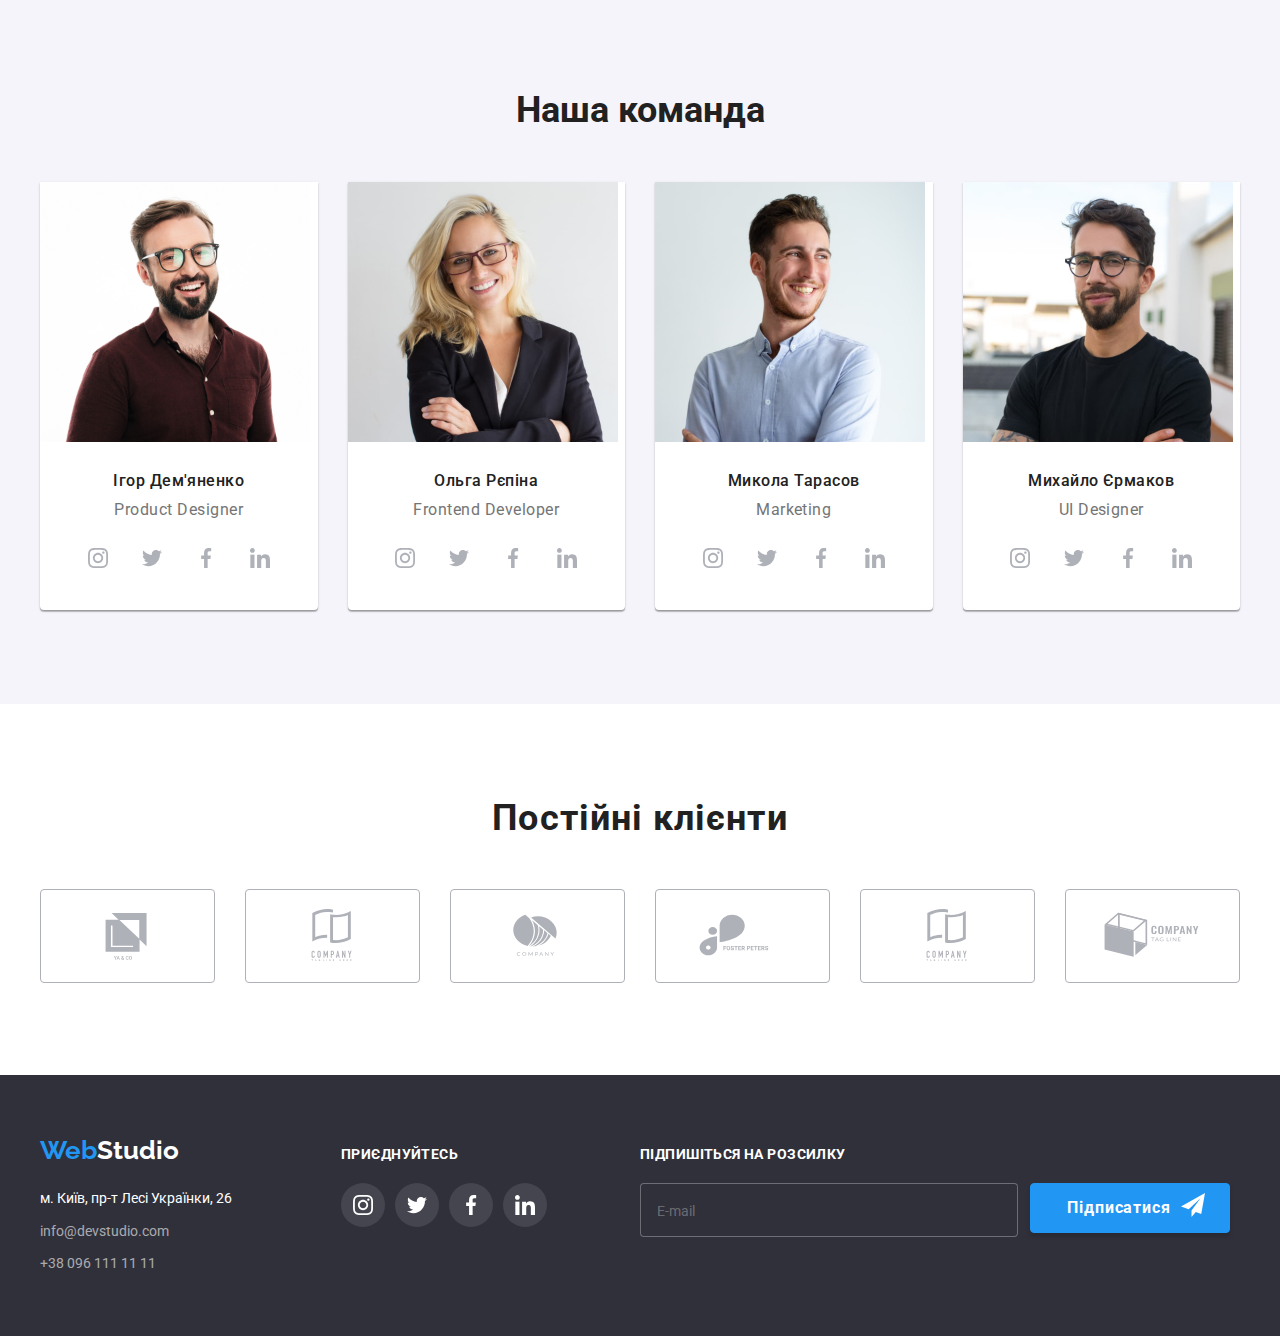
==== commit ce0522ec: "homework" ====
--- a/index.html
+++ b/index.html
@@ -395,30 +395,32 @@
                         </li>
                     </ul>
                 </div>
+                <div class="subscribe">
+                    <div class="subscribe-item">
+                        <h2 class="subscribe-title">Підпишіться на розсилку</h2>
+                    </div>
+                    <form class="footer-form">
+                        <input 
+                        type="footer-email" 
+                        class="input-footer" 
+                        name="footer-email" 
+                        placeholder="E-mail" 
+                        id="foote-email"
+                        >
+                        <button type="submit" class="subscribe-button">Підписатися
+                            <svg class="subscribe-icon" width="24" height="24">
+                                <use href="./images/icon.svg#icon-icon-send"></use>
+                            </svg>
+                        </button>
+                    </form>
+                </div>
           </div>
-          <div class="subscribe">
-            <div class="vid">
-                <h2 class="subscribe-title">Підпишіться на розсилку</h2>
-            </div>
-            <form class="footer-form">
-                <input 
-                type="email"
-                class="input-footer"
-                name="footer-email"
-                id="footer-email"
-                placeholder="E-mail"
-                >
-                <button type="submit" class="subscribe-button">Підписатися</button>
-            </form>
-          </div>
+          
     </footer>
-    <div div class="backdrop is-hidden" data-modal><svg class="" width="24" height="24">
-        <use></use>
-    </svg>
+    <div div class="backdrop is-hidden" data-modal>
         <div class="modal">
-    
-            <button type="button" class="button-look" data-modal-close><svg class="button-hero-icon" width="11px"
-                    height="11px">
+            <button type="button" class="button-look" data-modal-close>
+                <svg class="button-hero-icon" width="11px" height="11px">
                     <use href="./images/x.svg#icon-Vector"></use>
                 </svg></button>
                 <p class="modal-title">Залиште свої дані, ми вам передзвонимо</p>
@@ -484,12 +486,13 @@
                                         <use href="./images/icon.svg#icon-Vector"></use>
                                     </svg>
                                 </span>
-                                Погоджуюся з розсилкою та приймаю Умови договору</label>
+                                <p class="chek-agree">Погоджуюся з розсилкою та приймаю</p><a href="/" class="check-link">Умови договору</a>
+                            </label>
                         </div>
                         <button type="submit" class="button-modal-button">Відправити</button>
                 </form>
         </div>
-    </div>
+    
     </div>
     <script src="https://unpkg.com/aos@2.3.1/dist/aos.js"></script>
     <script>
--- a/css/styles.css
+++ b/css/styles.css
@@ -354,6 +354,28 @@
     fill: transparent;
 }
 
+.agree {
+        font-weight: 400;
+         font-size: 14px;
+        line-height: 1.71;
+        letter-spacing: 0.03em;
+}
+
+.check-link {
+    color: var(--bluebrand-clor);
+    display: flex;
+    align-items: baseline;
+    justify-content: end;
+    margin-bottom: 2px;
+    margin-left: 3px;
+    text-decoration: underline;
+    font-weight: 400;
+    font-size: 14px;
+    line-height: 1.71;
+    letter-spacing: 0.03em;
+
+}
+
 
 
 .input-check:focus+.check-text span {
@@ -780,10 +802,13 @@
 }
 
 .subscribe {
-    padding-left: 900px;
-    margin-top: -132px;
-}
-
+    padding-left: 93px;
+}
+
+
+.footer-form {
+    display: flex;
+}
 
 
 .subscribe-title {
@@ -793,27 +818,54 @@
     letter-spacing: 0.03em;
     text-transform: uppercase;
     color: #FFFFFF;
+    margin-bottom: 20px;
+    display: flex;
+    align-items: baseline;
     
     
 }
 
 .input-footer {
+    background-color: rgba(47, 48, 58, 1);
+    color: #FFFFFF;
     width: 358px;
     height: 50px;
     left: 815px;
     top: 2784px;
     border: 1px solid rgba(255, 255, 255, 0.3);
     border-radius: 4px;
-
+    padding-left: 16px;
+    margin-right: 12px;
+
+}
+
+.input-footer::placeholder {
+    font-size: 14px;
+    color: rgba(255, 255, 255, 0.3);
+     padding-bottom: 15px;
 }
 
 .subscribe-button {
+    background-color: var(--bluebrand-clor);
     color: #FFFFFF;
-    background-color: var(--bluebrand-clor);
+    width: 200px;
+    height: 50px;
+    left: 1185px;
+    top: 2784px;
     font-weight: 700;
     font-size: 16px;
-    line-height: 30px;
-
+    line-height: 1.87;
+    letter-spacing: 0.06em;
+    border: 1px solid var(--bluebrand-clor);
+    box-shadow: 0px 4px 4px rgba(0, 0, 0, 0.15);
+    border-radius: 4px;
+    padding-right: 28px;  
+}
+
+
+.subscribe-icon {
+    position: absolute;
+    margin-left: 10px;
 }
 
 .marg-button {
